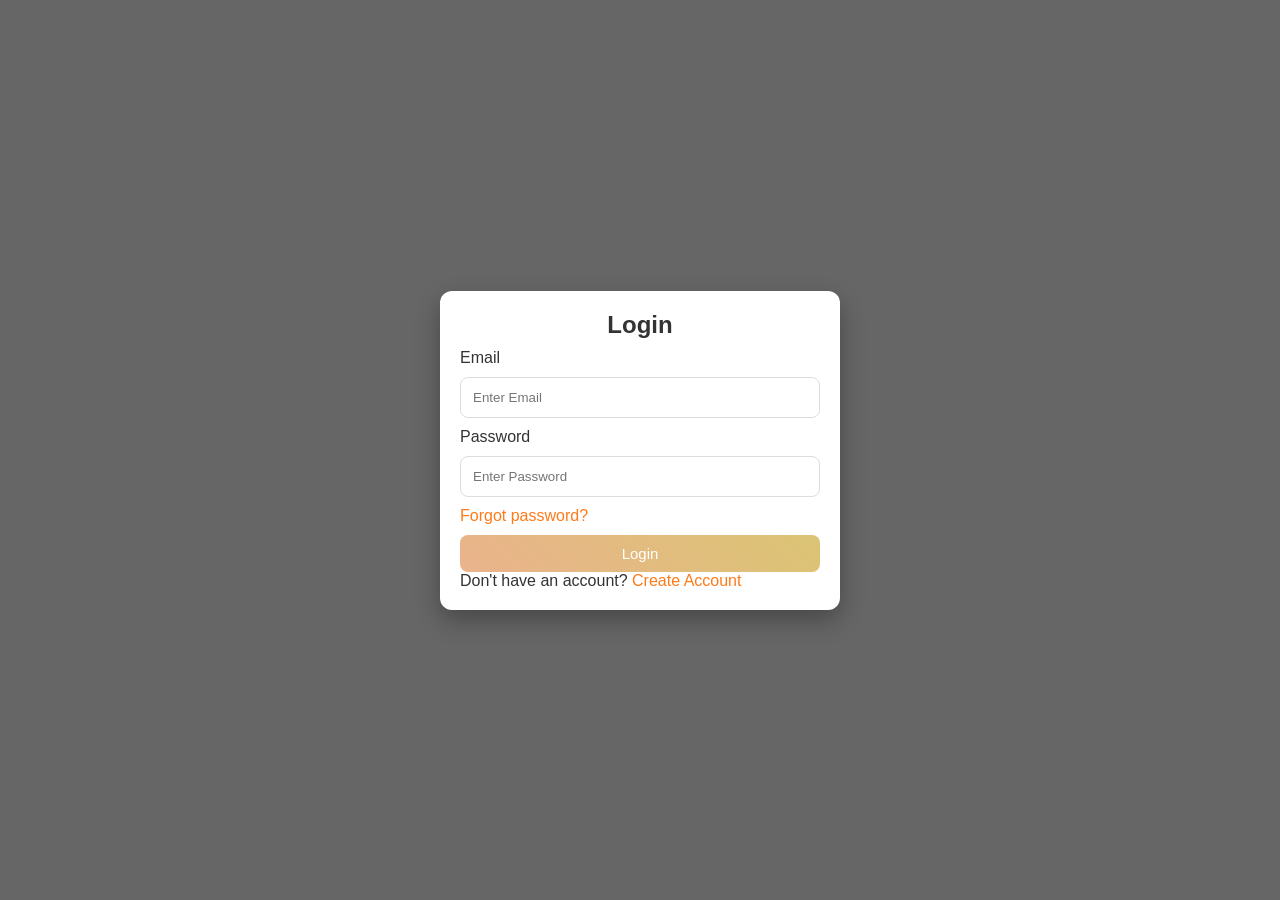
==== login.html @ 50510dab "deploy'" ====
<!DOCTYPE html>
<html lang="en">
<head>
    <meta charset="UTF-8">
    <title>Login</title>
    <link href="style.css" rel="stylesheet">
</head>
<body>
    <div class="container card">
        <h2>Login</h2>

        <label for="email">Email</label>
        <input id="email" type="email" placeholder="Enter Email" required>

        <label for="password">Password</label>
        <input id="password" type="password" placeholder="Enter Password" required>

        <p class="forgot">
            <a href="#">Forgot password?</a>
        </p>

        <button type="button" onclick="login()">Login</button>

        <p>
            Don't have an account? 
            <a href="register.html">Create Account</a>
        </p>
    </div>

    <script src="script.js"></script>
</body>
</html>
---- style.css ----
/* RESET */
* {
    margin: 0;
    padding: 0;
    box-sizing: border-box;
}

/* BODY */
body {
    font-family: 'Poppins', sans-serif;
    background: linear-gradient(rgba(0,0,0,0.6), rgba(0,0,0,0.6)),
                url('https://plus.unsplash.com/premium_photo-1661883237884-263e8de8869b?w=1000&auto=format&fit=crop&q=60');
    background-size: cover;
    background-position: center;
    background-attachment: fixed; /* Keeps background still so card stays on top */
    color: white;
    min-height: 100vh;
    display: flex;
    flex-direction: column;
}
/* DASHBOARD HERO */
.premium-hero {
    text-align: center;
    padding: 60px 20px;
    background: rgba(0, 0, 0, 0.4);
    backdrop-filter: blur(10px);
    border-radius: 20px;
    margin-bottom: 40px;
    border: 1px solid rgba(201, 145, 105, 0.2);
}

.premium-hero h1 {
    font-family: 'Playfair Display', serif; /* Use a serif font for luxury */
    font-size: 1rem;
    color: #f3e5ab; /* Soft gold */
    margin-bottom: 10px;
}

.hero-divider {
    width: 200px;
    height: 3px;
    background: linear-gradient(90deg, transparent, #c99169, transparent);
    margin: 15px auto;
}

/* ACTION CARDS */
.action-grid {
    display: grid;
    grid-template-columns: repeat(auto-fit, minmax(300px, 1fr));
    gap: 25px;
}

.action-card {
    position: relative;
    height: 250px;
    background: #1a1a1a;
    border-radius: 15px;
    overflow: hidden;
    cursor: pointer;
    border: 1px solid #333;
    transition: all 0.4s ease;
}

.action-card:hover {
    border-color: #c99169;
    transform: translateY(-10px);
    box-shadow: 0 10px 30px rgba(201, 145, 105, 0.15);
}

.card-content {
    position: relative;
    z-index: 2;
    padding: 40px;
}

.card-content span {
    font-size: 4rem;
    font-weight: 900;
    color: rgba(201, 145, 105, 0.1); /* Ghost number in background */
    position: absolute;
    top: 10px;
    right: 20px;
}

.card-content h3 {
    font-family: 'Playfair Display', serif;
    color: #c99169;
    font-size: 1.8rem;
    margin-bottom: 15px;
}

.card-content p {
    color: #aaa;
    line-height: 1.6;
}

/* DECORATIVE OVERLAY */
.card-overlay {
    position: absolute;
    top: 0; left: 0; width: 100%; height: 100%;
    background: linear-gradient(135deg, rgba(201, 145, 105, 0.05) 0%, transparent 100%);
    z-index: 1;
}

/* START PAGE */
.start-page {
    height: 100vh;
    display: flex;
    flex-direction: column;
    justify-content: center;
    align-items: center;
    text-align: center; /* removed duplicate background */
}

.start-page h1 {
    font-size: 40px;
    margin-bottom: 10px;
}

.start-page p {
    margin-bottom: 20px;
}

/* START BUTTON (RESPONSIVE FIX) */
.start-page button {
    padding: 12px 25px;
    border: none;
    border-radius: 8px;
    background: linear-gradient(45deg, #c99169, #ffb347);
    color: #101010;
    font-size: 18px;
    cursor: pointer;
    transition: 0.3s;
    width: 100%;
    max-width: 300px;
}

.start-page button:hover {
    transform: scale(1.05);
}
.navbar {
    display: flex;
    justify-content: space-between;
    align-items: center;
    background: #2c3e50;
    color: white;
    padding: 1rem 2rem;
}
.nav-links {
    list-style: none;
    display: flex;
    gap: 20px;
}
.nav-links a {
    color: white;
    text-decoration: none;
    font-weight: bold;
}
.content-section {
    margin-top: 20px;
}
.card {
    background: white;
    color: #333;
    border-radius: 12px;
    padding: 30px;
    margin-top: 20px;
    box-shadow: 0 10px 25px rgba(0,0,0,0.3);
    position: relative; 
    pointer-events: all;}
/* MAIN CONTAINER */
.container {
    max-width: 400px;
    width: 100%;
    margin: auto;
    padding: 20px;
    position: relative; /* Essential for z-index */
    z-index: 10;        /* Ensures container is above the background */
}
/* CARD */

/* HEADINGS */
h1, h2 {
    margin-bottom: 10px;
    text-align: center;
}

/* INPUT */
input {
    width: 100%;
    padding: 12px;
    margin: 10px 0;
    border-radius: 8px;
    border: 1px solid #ddd;
    display: block;      /* Ensures they take up their own line */
    font-family: inherit;
    color: #333;
    background-color: #fff;
    cursor: text;        /* Forces the text cursor to appear */
}

/* GLOBAL BUTTON */
button {
    width: 100%;
    padding: 10px;
    margin-top: 10px;
    border: none;
    border-radius: 8px;
    background: linear-gradient(45deg, #eab38c, #dbc474);
    color: white;
    font-size: 15px;
    cursor: pointer;
    transition: 0.3s;
}

button:hover {
    transform: scale(1.05);
}

/* LINKS */
a {
    color: #ff7a18;
    text-decoration: none;
}
.table-grid {
    display: grid;
    grid-template-columns: repeat(auto-fill, minmax(120px, 1fr));
    gap: 15px;
    margin-top: 20px;
}

.table-item {
    padding: 15px;
    border: 2px solid #ddd;
    border-radius: 10px;
    text-align: center;
    cursor: pointer;
    transition: 0.3s;
    background: #f8f9fa;
}

.table-item:hover { transform: translateY(-5px); border-color: #c99169; }

.table-item.booked {
    background-color: #ffcccc;
    border-color: #ff6666;
    cursor: not-allowed;
    opacity: 0.7;
}

.table-item.available {
    background-color: #e6fffa;
    border-color: #38b2ac;
}

.table-item h4 { margin: 0; color: #333; }
.table-item p { font-size: 12px; margin: 5px 0 0; color: #666; }
/* LABEL */
label {
    display: block;
    text-align: left;
}

/* MENU CARD */
.menu-card {
    background-image: url('https://images.template.net/516218/Aesthetic-Natural-Catering-Menu-Background-Template-edit-online.png');
    background-size: cover;
    background-position: center;
    max-width: 650px;
    margin: 30px auto;
    border-radius: 15px;
    padding: 20px;
    min-height: 400px;   /* fixed */
    height: auto;        /* fixed */
    box-shadow: 0 8px 20px rgba(0,0,0,0.1);
}

/* HEADER */
.menu-card header {
    text-align: center;
    margin-bottom: 20px;
}

/* FOOD IMAGES */
.food-images {
    display: flex;
    gap: 10px;
    overflow-x: auto;
    scroll-behavior: smooth; /* enhancement */
}

.food-images img {
    width: 200px;
    height: 130px;
    border-radius: 10px;
    object-fit: cover;
}

/* MENU CONTENT */
.menu-content {
    display: flex;
    flex-wrap: wrap;
    gap: 20px;
    margin-top: 20px;
}

/* COLUMN */
.column {
    flex: 1;
    min-width: 250px;
}

/* CATEGORY */
.menu-category {
    margin-bottom: 20px;
}

.category-header {
    border-bottom: 2px solid orange;
    margin-bottom: 10px;
}

/* MENU ITEM */
.menu-item {
    display: flex;
    justify-content: space-between;
    margin: 5px 0;
}

/* ITEM NAME */
.item-name {
    font-weight: 500;
}

/* PRICE */
.item-price {
    color: green;
    font-weight: bold;
}

/* BILL OUTPUT */
#bill_output {
    background: white;
    color: #333;
    padding: 15px;
    border-radius: 10px;
    margin-top: 15px;
    box-shadow: 0 4px 10px rgba(0,0,0,0.1);
}

/* SUCCESS MESSAGE (FIXED SELECTOR) */
.success-message {
    color: rgb(208, 167, 227);
    text-align: center;
    margin-top: 30px;
}

/* RESPONSIVE */
@media (max-width: 768px) {
    .menu-content {
        flex-direction: column;
    }

    .food-images img {
        width: 150px;
        height: 100px;
    }

    .start-page h1 {
        font-size: 28px;
    }
}
/* RECEIPT CONTAINER */
.receipt {
    background-color: #fffef0; /* Classic receipt off-white */
    color: #333;
    padding: 25px;
    border: 1px solid #eee;
    border-top: 5px solid #c99169; /* Branding color at the top */
    box-shadow: 0 4px 15px rgba(0,0,0,0.1);
    max-width: 350px;
    margin: 20px auto;
    font-family: 'Courier New', Courier, monospace; /* Typography for receipt feel */
    position: relative;
}

/* DASHED LINE SEPARATOR */
.receipt hr {
    border: none;
    border-top: 1px dashed #bbb;
    margin: 15px 0;
}

.receipt h3 {
    text-align: center;
    text-transform: uppercase;
    letter-spacing: 2px;
    margin-bottom: 10px;
}

/* BILL DETAILS */
.receipt-row {
    display: flex;
    justify-content: space-between;
    margin-bottom: 8px;
    font-size: 14px;
}

.receipt-total {
    display: flex;
    justify-content: space-between;
    font-size: 18px;
    font-weight: bold;
    margin-top: 10px;
    color: #000;
}

/* PAY BUTTON INSIDE RECEIPT */
.pay-btn {
    width: 100%;
    background: #27ae60;
    color: white;
    padding: 12px;
    border: none;
    border-radius: 5px;
    font-weight: bold;
    cursor: pointer;
    margin-top: 20px;
    transition: background 0.3s;
}

.pay-btn:hover {
    background: #219150;
}
.thank-you-card {
    background: white;
    padding: 40px;
    border-radius: 15px;
    text-align: center;
    box-shadow: 0 4px 10px rgba(0,0,0,0.1);
}

.thank-you-card h2 { color: #27ae60; }
.thank-you-card button { 
    background: #c99169; 
    width: auto; 
    padding: 10px 30px; 
}

#order-list {
    padding: 0;
    list-style: none;
}

.order-item {
    display: flex;
    justify-content: space-between;
    padding: 8px 0;
    border-bottom: 1px solid #eee;
}

.remove-btn {
    color: red;
    background: none;
    border: none;
    font-weight: bold;
    cursor: pointer;
    margin-left: 10px;
}

.total-bar {
    margin: 15px 0;
    font-size: 1.2rem;
    color: #2c3e50;
    text-align: right;
}

.add-btn { background-color: #27ae60; color: white; width: 100%; margin-top: 10px; }
.next-btn { background-color: #2980b9; color: white; width: 100%; margin-top: 10px; }
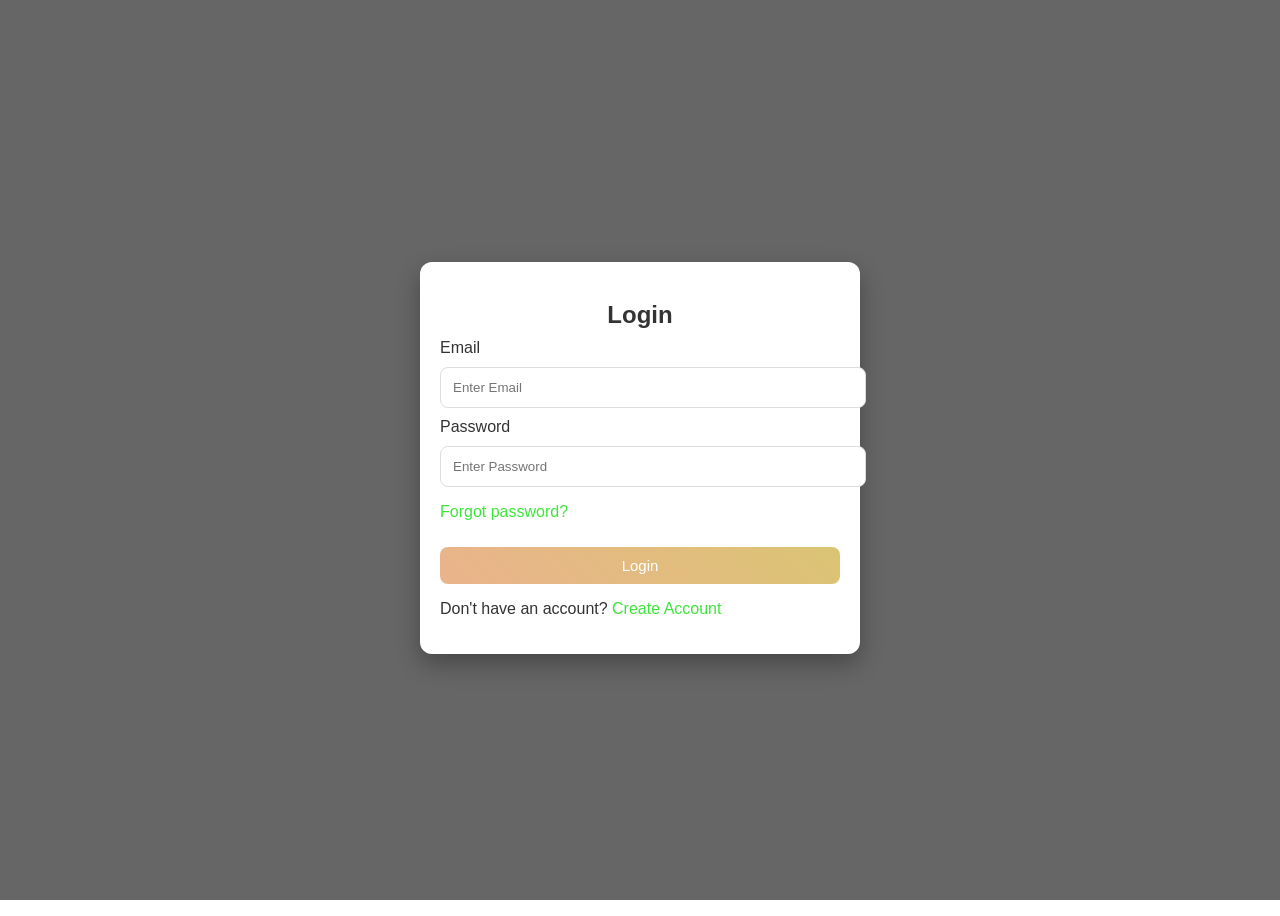
==== commit 84d71e81: "commit" ====
--- a/login.html
+++ b/login.html
@@ -19,13 +19,14 @@
             <a href="#">Forgot password?</a>
         </p>
 
-        <button type="button" onclick="login()">Login</button>
+        <button onclick="login()">Login</button>
 
         <p>
             Don't have an account? 
             <a href="register.html">Create Account</a>
         </p>
     </div>
+    
 
     <script src="script.js"></script>
 </body>
--- a/style.css
+++ b/style.css
@@ -1,8 +1,74 @@
+Here is your complete CSS code, formatted and ready for a direct copy-paste into your project.
+
+```css
 /* RESET */
 * {
     margin: 0;
     padding: 0;
     box-sizing: border-box;
+}
+
+/* ---------- TABLE GRID ---------- */
+#table-grid {
+    display: grid;
+    grid-template-columns: repeat(auto-fill, minmax(160px, 1fr));
+    gap: 20px;
+    padding: 20px;
+}
+
+/* ---------- TABLE CARD ---------- */
+.table-card {
+    border-radius: 12px;
+    padding: 20px;
+    text-align: center;
+    box-shadow: 0 4px 10px rgba(0,0,0,0.1);
+    transition: transform 0.2s, box-shadow 0.2s;
+    cursor: pointer;
+    font-family: Arial, sans-serif;
+}
+
+/* Hover effect */
+.table-card:hover {
+    transform: scale(1.05);
+    box-shadow: 0 6px 14px rgba(0,0,0,0.15);
+}
+
+/* ---------- STATUS COLORS ---------- */
+.table-card.available {
+    background-color: #d4edda;
+    border: 2px solid #28a745;
+    color: #155724;
+}
+
+.table-card.booked {
+    background-color: #f8d7da;
+    border: 2px solid #dc3545;
+    color: #721c24;
+    cursor: not-allowed;
+}
+
+/* ---------- TEXT ---------- */
+.table-id {
+    font-size: 1.2rem;
+    font-weight: bold;
+}
+
+.capacity {
+    font-size: 0.9rem;
+    margin-top: 5px;
+}
+
+/* ---------- SELECTED TABLE ---------- */
+.table-card.selected {
+    border: 3px solid #007bff;
+    background-color: #cce5ff;
+}
+
+/* ---------- RESPONSIVE ---------- */
+@media (max-width: 600px) {
+    #table-grid {
+        grid-template-columns: repeat(auto-fill, minmax(120px, 1fr));
+    }
 }
 
 /* BODY */
@@ -18,6 +84,7 @@
     display: flex;
     flex-direction: column;
 }
+
 /* DASHBOARD HERO */
 .premium-hero {
     text-align: center;
@@ -34,6 +101,29 @@
     font-size: 1rem;
     color: #f3e5ab; /* Soft gold */
     margin-bottom: 10px;
+}
+
+.overlay-content {
+    position: absolute;
+    top: 50%;
+    left: 50%;
+    transform: translate(-50%, -50%);
+    text-align: center;
+    color: white;
+}
+
+.overlay-content h1 {
+    font-size: 42px;
+    font-weight: bold;
+    background: linear-gradient(45deg, #5bda83, #a2e373);
+    -webkit-background-clip: text;
+    -webkit-text-fill-color: transparent;
+}
+
+.overlay-content p {
+    font-size: 18px;
+    margin-top: 10px;
+    opacity: 0.9;
 }
 
 .hero-divider {
@@ -109,7 +199,20 @@
     flex-direction: column;
     justify-content: center;
     align-items: center;
-    text-align: center; /* removed duplicate background */
+    text-align: center;
+}
+
+.content-section {
+    display: none; /* Hidden by default */
+}
+
+#bill_output {
+    max-width: 400px;
+    margin: 20px auto;
+    padding: 20px;
+    border: 1px solid #ddd;
+    background-color: #fff;
+    font-family: 'Courier New', Courier, monospace;
 }
 
 .start-page h1 {
@@ -138,6 +241,7 @@
 .start-page button:hover {
     transform: scale(1.05);
 }
+
 .navbar {
     display: flex;
     justify-content: space-between;
@@ -146,19 +250,23 @@
     color: white;
     padding: 1rem 2rem;
 }
+
 .nav-links {
     list-style: none;
     display: flex;
     gap: 20px;
 }
+
 .nav-links a {
     color: white;
     text-decoration: none;
     font-weight: bold;
 }
+
 .content-section {
     margin-top: 20px;
 }
+
 .card {
     background: white;
     color: #333;
@@ -167,7 +275,9 @@
     margin-top: 20px;
     box-shadow: 0 10px 25px rgba(0,0,0,0.3);
     position: relative; 
-    pointer-events: all;}
+    pointer-events: all;
+}
+
 /* MAIN CONTAINER */
 .container {
     max-width: 400px;
@@ -177,7 +287,6 @@
     position: relative; /* Essential for z-index */
     z-index: 10;        /* Ensures container is above the background */
 }
-/* CARD */
 
 /* HEADINGS */
 h1, h2 {
@@ -219,47 +328,34 @@
 
 /* LINKS */
 a {
-    color: #ff7a18;
+    color: #3de63a;
     text-decoration: none;
 }
-.table-grid {
+
+.grid-container {
     display: grid;
-    grid-template-columns: repeat(auto-fill, minmax(120px, 1fr));
-    gap: 15px;
-    margin-top: 20px;
-}
-
-.table-item {
-    padding: 15px;
-    border: 2px solid #ddd;
-    border-radius: 10px;
-    text-align: center;
-    cursor: pointer;
-    transition: 0.3s;
-    background: #f8f9fa;
-}
-
-.table-item:hover { transform: translateY(-5px); border-color: #c99169; }
-
-.table-item.booked {
-    background-color: #ffcccc;
-    border-color: #ff6666;
-    cursor: not-allowed;
-    opacity: 0.7;
-}
-
-.table-item.available {
-    background-color: #e6fffa;
-    border-color: #38b2ac;
-}
-
-.table-item h4 { margin: 0; color: #333; }
-.table-item p { font-size: 12px; margin: 5px 0 0; color: #666; }
-/* LABEL */
-label {
-    display: block;
-    text-align: left;
-}
+    grid-template-columns: repeat(auto-fill, minmax(150px, 1fr));
+    gap: 20px;
+    padding: 20px;
+}
+
+.table-card {
+    border-radius: 12px;
+    padding: 20px;
+    text-align: center;
+    box-shadow: 0 4px 6px rgba(223, 207, 207, 0.1);
+    transition: transform 0.2s;
+    cursor: pointer;
+}
+
+.table-card:hover { transform: scale(1.05); }
+
+/* Status Colors */
+.available { background-color: #d4edda; border: 2px solid #28a745; color: #155724; }
+.booked { background-color: #f8d7da; border: 2px solid #dc3545; color: #721c24; cursor: not-allowed; }
+
+.table-id { font-size: 1.2rem; font-weight: bold; }
+.capacity { font-size: 0.9rem; margin-top: 5px; }
 
 /* MENU CARD */
 .menu-card {
@@ -270,8 +366,8 @@
     margin: 30px auto;
     border-radius: 15px;
     padding: 20px;
-    min-height: 400px;   /* fixed */
-    height: auto;        /* fixed */
+    min-height: 400px;
+    height: auto;
     box-shadow: 0 8px 20px rgba(0,0,0,0.1);
 }
 
@@ -286,7 +382,7 @@
     display: flex;
     gap: 10px;
     overflow-x: auto;
-    scroll-behavior: smooth; /* enhancement */
+    scroll-behavior: smooth;
 }
 
 .food-images img {
@@ -370,6 +466,7 @@
         font-size: 28px;
     }
 }
+
 /* RECEIPT CONTAINER */
 .receipt {
     background-color: #fffef0; /* Classic receipt off-white */
@@ -432,6 +529,7 @@
 .pay-btn:hover {
     background: #219150;
 }
+
 .thank-you-card {
     background: white;
     padding: 40px;
